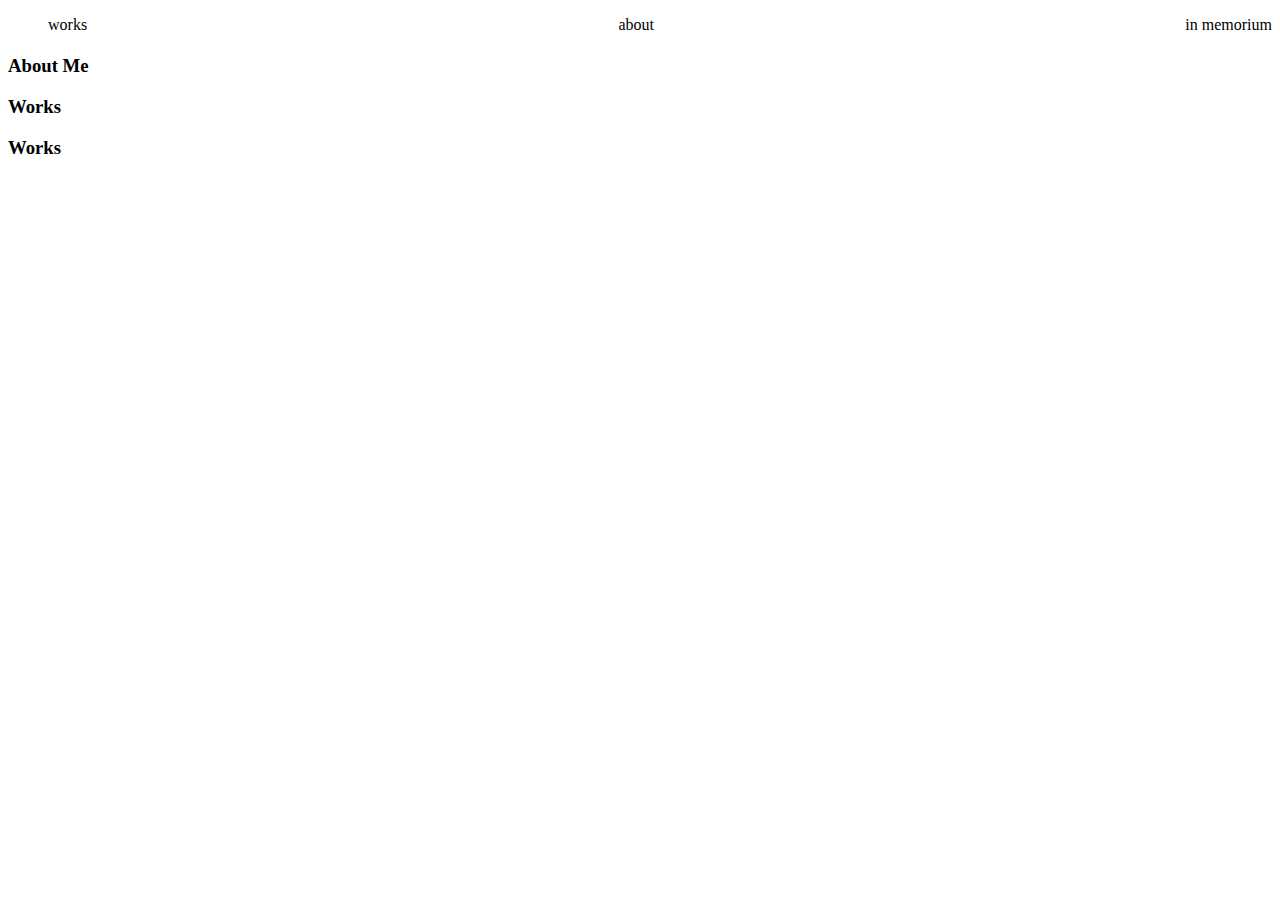
==== public/index.html @ 762ace9b "nav" ====
<!DOCTYPE html>
<html lang="en">
  <head>
    <meta charset="UTF-8" />
    <meta name="viewport" content="width=<device-width>, initial-scale=1.0" />
    <title>Home</title>
    <link rel="stylesheet" href="./style.css" />
  </head>

  <body>
    <div class="nav">
      <ul>
        <li><a href="works.html">works</a></li>
        <li><a href="./about.html">about</a></li>
        <li><a href="./sprinkles.html">in memorium</a></li>
      </ul>
    </div>
    <div>
      <h1></h1>
    </div>
    <div>
      <h3>About Me</h3>
    </div>
    <div>
      <h3>Works</h3>
    </div>
    <div>
      <h3>Works</h3>
    </div>
    <footer></footer>
  </body>
</html>
---- public/style.css ----
.nav ul {
  display: flex;
  justify-content: space-between;
  align-items: center;
}
.nav li {
  list-style-type: none;
}
.nav a {
  text-decoration: none;
  color: black;
}
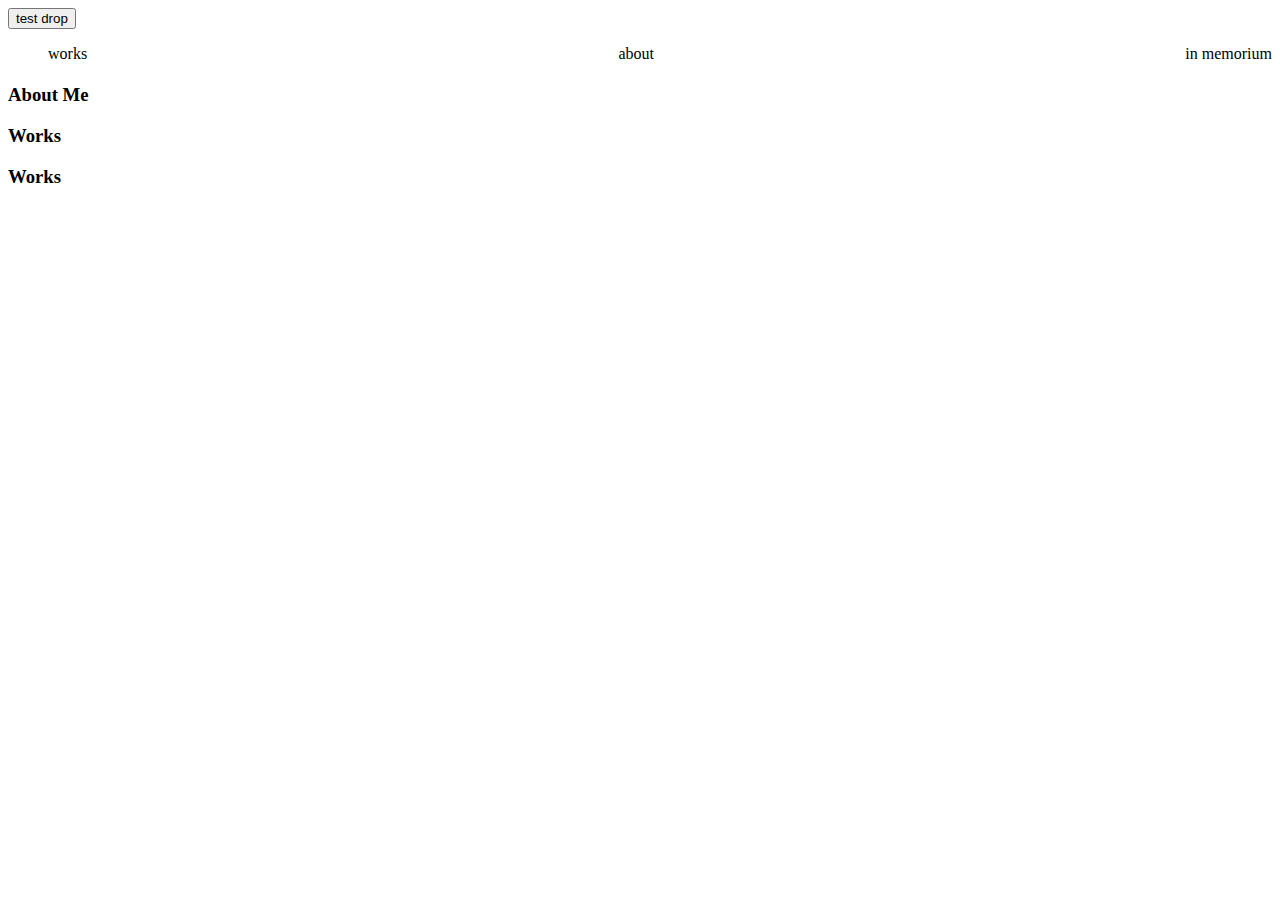
==== commit 7b0080ba: "finally" ====
--- a/public/index.html
+++ b/public/index.html
@@ -1,32 +1,36 @@
 <!DOCTYPE html>
 <html lang="en">
-  <head>
+
+<head>
     <meta charset="UTF-8" />
     <meta name="viewport" content="width=<device-width>, initial-scale=1.0" />
     <title>Home</title>
     <link rel="stylesheet" href="./style.css" />
-  </head>
+</head>
 
-  <body>
+<body>
+    <button class="test">test drop</button>
     <div class="nav">
-      <ul>
-        <li><a href="works.html">works</a></li>
-        <li><a href="./about.html">about</a></li>
-        <li><a href="./sprinkles.html">in memorium</a></li>
-      </ul>
+        <ul>
+            <li><a href="works.html">works</a></li>
+            <li><a href="./about.html">about</a></li>
+            <li><a href="./sprinkles.html">in memorium</a></li>
+        </ul>
     </div>
     <div>
-      <h1></h1>
+        <h1></h1>
     </div>
     <div>
-      <h3>About Me</h3>
+        <h3>About Me</h3>
     </div>
     <div>
-      <h3>Works</h3>
+        <h3>Works</h3>
     </div>
     <div>
-      <h3>Works</h3>
+        <h3>Works</h3>
     </div>
     <footer></footer>
-  </body>
-</html>
+</body>
+<script src="index.js"></script>
+
+</html>--- a/public/style.css
+++ b/public/style.css
@@ -1,12 +1,18 @@
+.nav {
+  display: block;
+}
+
 .nav ul {
   display: flex;
   justify-content: space-between;
   align-items: center;
 }
+
 .nav li {
   list-style-type: none;
 }
+
 .nav a {
   text-decoration: none;
   color: black;
-}
+}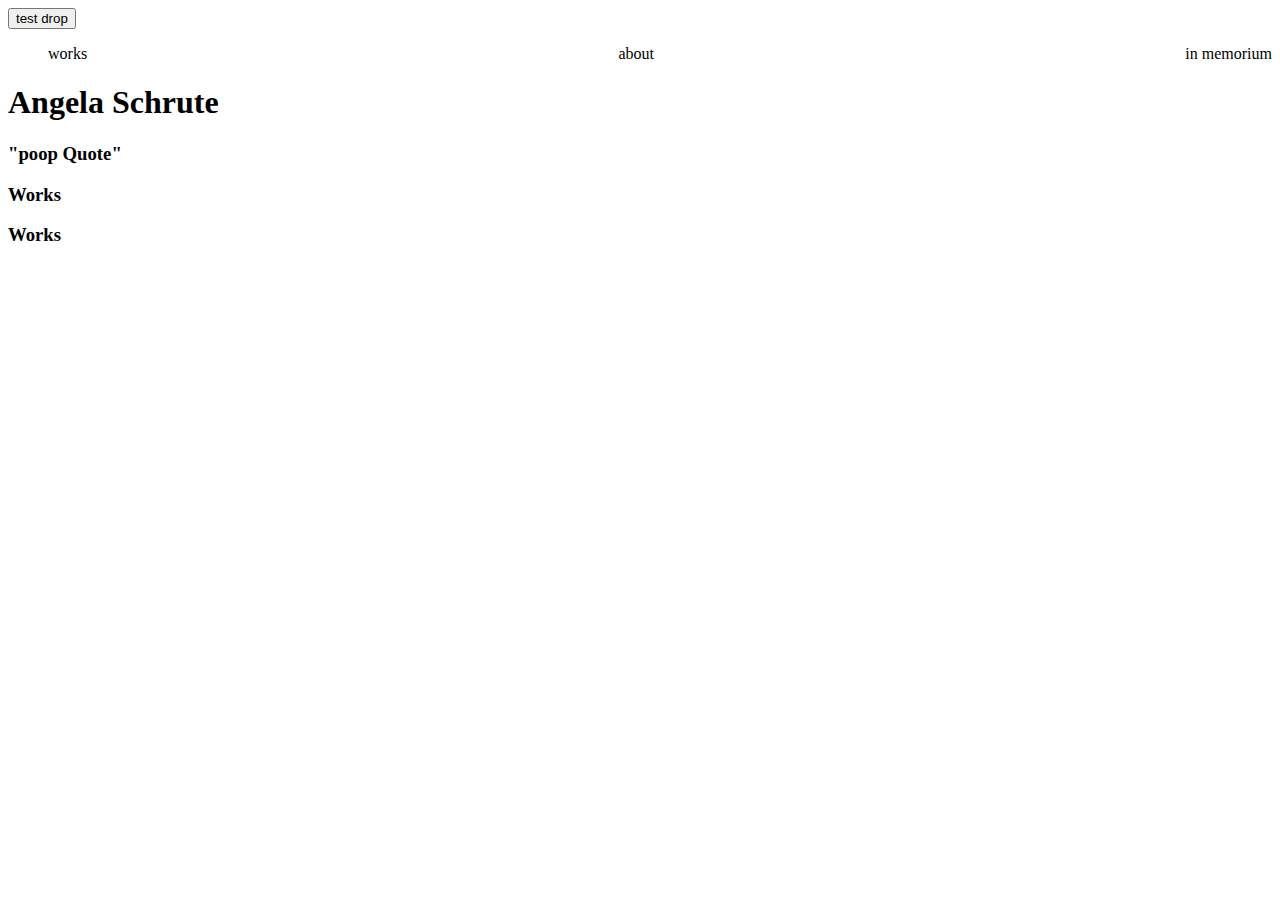
==== commit 925f33af: "bull" ====
--- a/public/index.html
+++ b/public/index.html
@@ -18,10 +18,10 @@
         </ul>
     </div>
     <div>
-        <h1></h1>
+        <h1>Angela Schrute</h1>
     </div>
     <div>
-        <h3>About Me</h3>
+        <h3>"poop Quote"</h3>
     </div>
     <div>
         <h3>Works</h3>
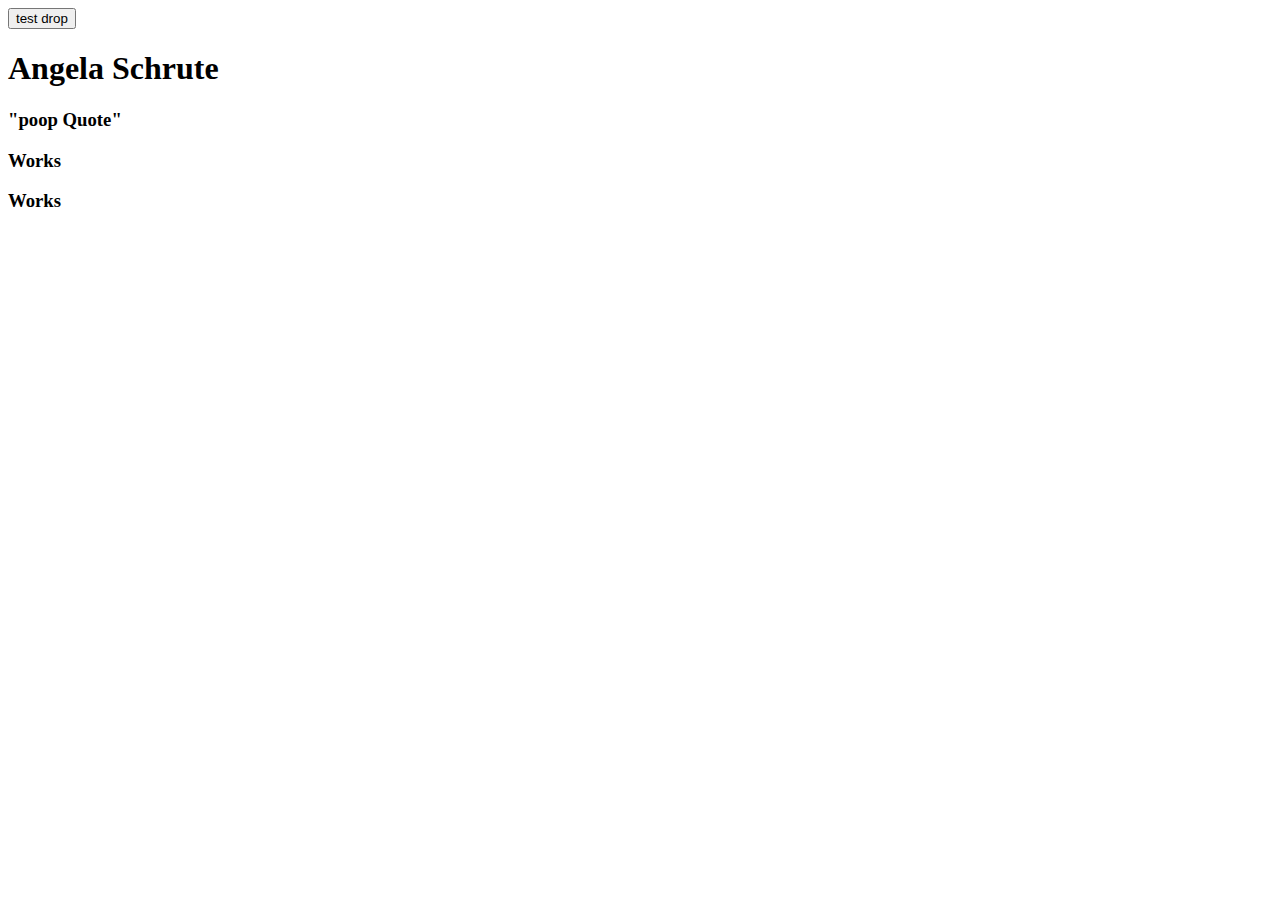
==== commit a8c95c3a: "photos" ====
--- a/public/index.html
+++ b/public/index.html
@@ -10,7 +10,7 @@
 
 <body>
     <button class="test">test drop</button>
-    <div class="nav">
+    <div class="nav display">
         <ul>
             <li><a href="works.html">works</a></li>
             <li><a href="./about.html">about</a></li>
--- a/public/style.css
+++ b/public/style.css
@@ -1,5 +1,5 @@
-.nav {
-  display: block;
+.display {
+  display: none;
 }
 
 .nav ul {
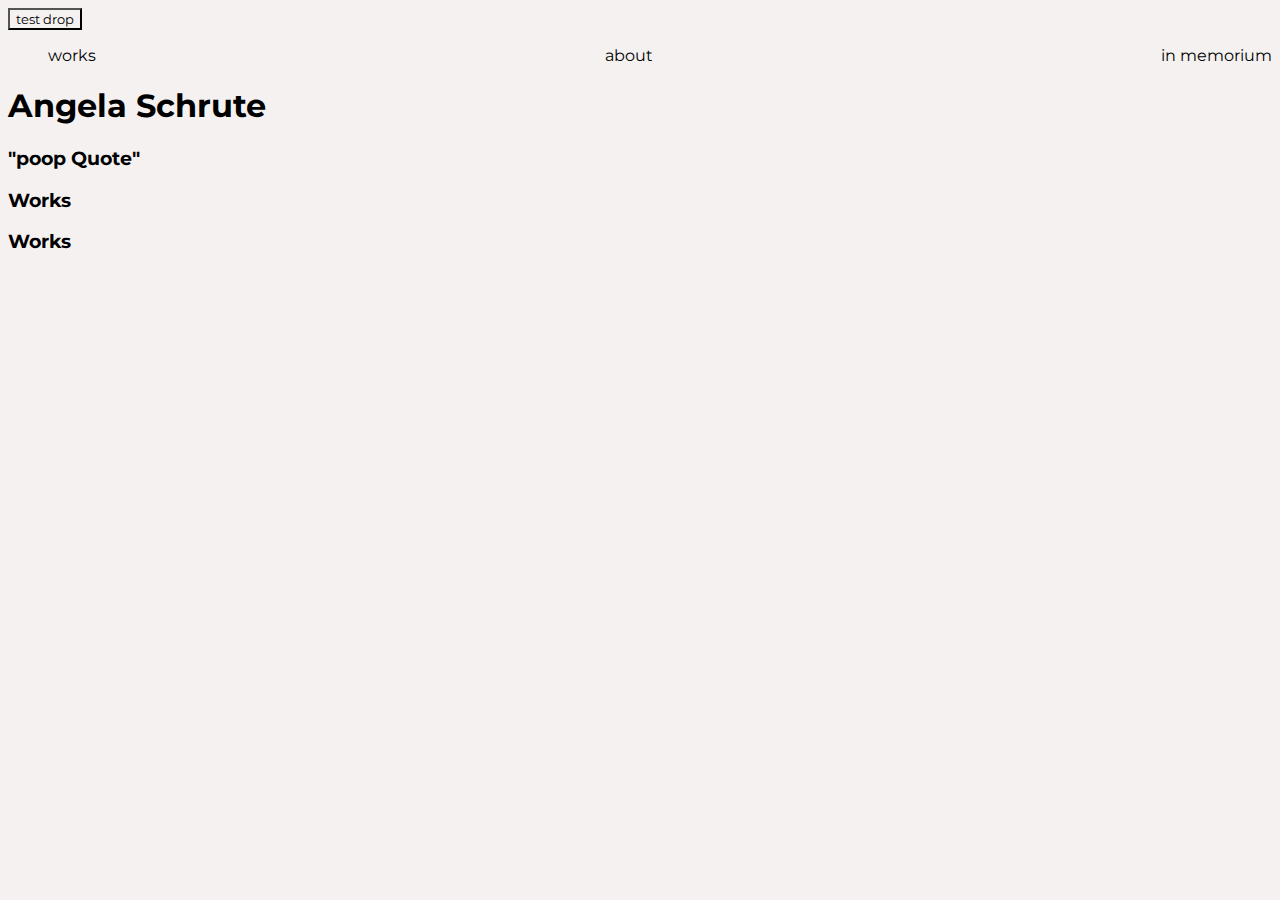
==== commit 00fd666b: "nav bar" ====
--- a/public/index.html
+++ b/public/index.html
@@ -1,36 +1,38 @@
 <!DOCTYPE html>
 <html lang="en">
-
-<head>
+  <head>
     <meta charset="UTF-8" />
     <meta name="viewport" content="width=<device-width>, initial-scale=1.0" />
     <title>Home</title>
     <link rel="stylesheet" href="./style.css" />
-</head>
+    <link
+      href="https://fonts.googleapis.com/css2?family=Montserrat:ital,wght@0,400;0,600;1,400&display=swap"
+      rel="stylesheet"
+    />
+  </head>
 
-<body>
+  <body>
     <button class="test">test drop</button>
     <div class="nav display">
-        <ul>
-            <li><a href="works.html">works</a></li>
-            <li><a href="./about.html">about</a></li>
-            <li><a href="./sprinkles.html">in memorium</a></li>
-        </ul>
+      <ul>
+        <li><a href="works.html">works</a></li>
+        <li><a href="./about.html">about</a></li>
+        <li><a href="./sprinkles.html">in memorium</a></li>
+      </ul>
     </div>
     <div>
-        <h1>Angela Schrute</h1>
+      <h1>Angela Schrute</h1>
     </div>
     <div>
-        <h3>"poop Quote"</h3>
+      <h3>"poop Quote"</h3>
     </div>
     <div>
-        <h3>Works</h3>
+      <h3>Works</h3>
     </div>
     <div>
-        <h3>Works</h3>
+      <h3>Works</h3>
     </div>
     <footer></footer>
-</body>
-<script src="index.js"></script>
-
-</html>+  </body>
+  <script src="index.js"></script>
+</html>
--- a/public/style.css
+++ b/public/style.css
@@ -1,5 +1,6 @@
-.display {
-  display: none;
+* {
+  background-color: #f4f1f0;
+  font-family: "Montserrat", sans-serif;
 }
 
 .nav ul {
@@ -15,4 +16,38 @@
 .nav a {
   text-decoration: none;
   color: black;
-}+}
+.angela-about {
+  display: flex;
+  flex-direction: column;
+  align-items: center;
+}
+.angela-body {
+  display: flex;
+
+  justify-content: space-between;
+}
+.formbox {
+  /* background: RGB(240, 128, 128); */
+  border-radius: 10%;
+  height: 25%;
+  width: 50%;
+  padding: 5%;
+  display: flex;
+  flex-direction: column;
+  align-items: center;
+}
+form {
+  max-width: 600px;
+  text-align: center;
+  margin: 20px auto;
+  display: flex;
+  flex-direction: column;
+  width: 100%;
+  margin-top: 1em;
+}
+
+#input-submit {
+  color: black;
+  width: 15%;
+}
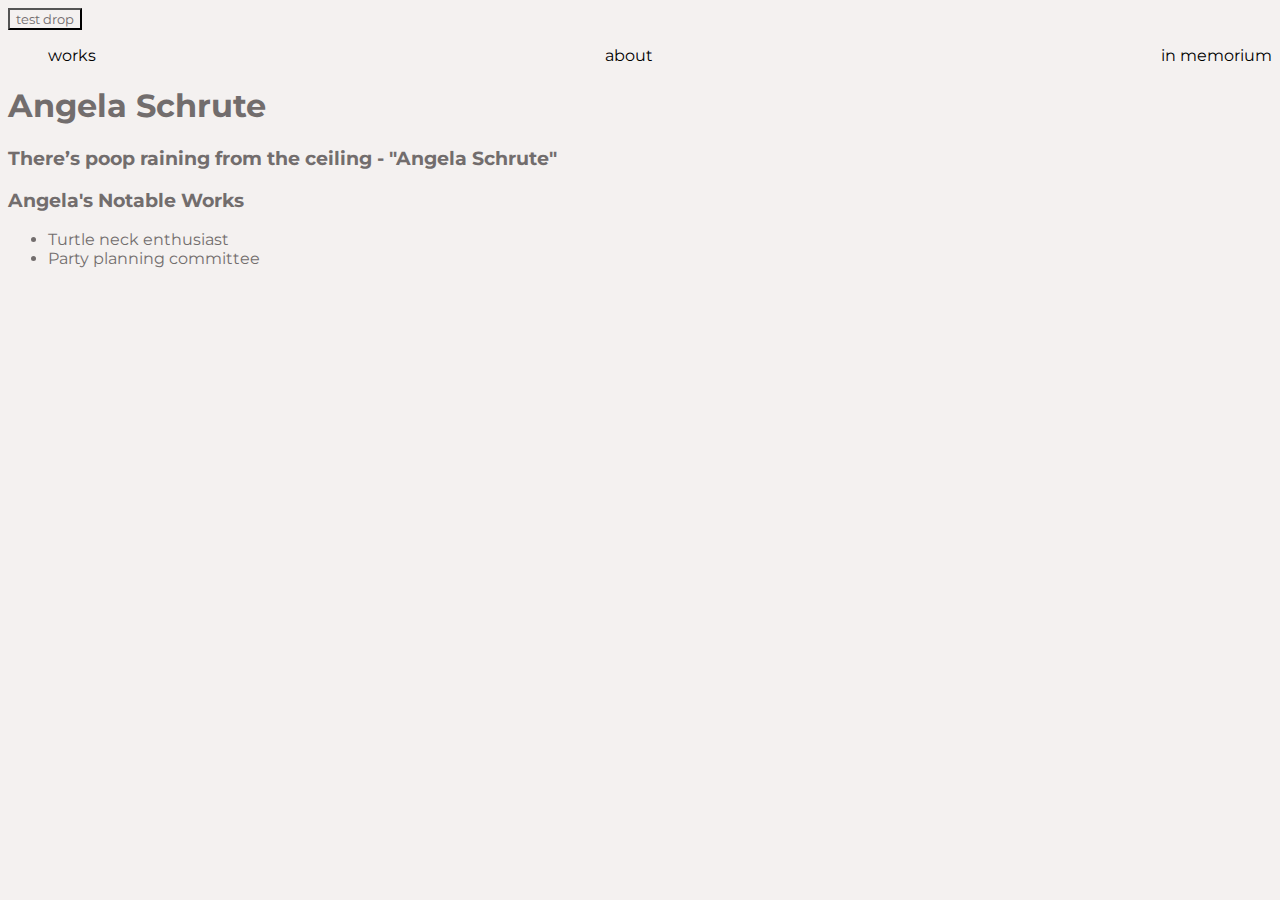
==== commit 0da229d3: "shit" ====
--- a/public/index.html
+++ b/public/index.html
@@ -1,38 +1,40 @@
 <!DOCTYPE html>
 <html lang="en">
-  <head>
+
+<head>
     <meta charset="UTF-8" />
     <meta name="viewport" content="width=<device-width>, initial-scale=1.0" />
     <title>Home</title>
     <link rel="stylesheet" href="./style.css" />
-    <link
-      href="https://fonts.googleapis.com/css2?family=Montserrat:ital,wght@0,400;0,600;1,400&display=swap"
-      rel="stylesheet"
-    />
-  </head>
+    <link href="https://fonts.googleapis.com/css2?family=Montserrat:ital,wght@0,400;0,600;1,400&display=swap"
+        rel="stylesheet" />
+</head>
 
-  <body>
+<body>
     <button class="test">test drop</button>
     <div class="nav display">
-      <ul>
-        <li><a href="works.html">works</a></li>
-        <li><a href="./about.html">about</a></li>
-        <li><a href="./sprinkles.html">in memorium</a></li>
-      </ul>
+        <ul>
+            <li><a href="works.html">works</a></li>
+            <li><a href="./about.html">about</a></li>
+            <li><a href="./sprinkles.html">in memorium</a></li>
+        </ul>
     </div>
     <div>
-      <h1>Angela Schrute</h1>
+        <h1>Angela Schrute</h1>
     </div>
     <div>
-      <h3>"poop Quote"</h3>
+        <h3>There’s poop raining from the ceiling - "Angela Schrute"</h3>
     </div>
     <div>
-      <h3>Works</h3>
+        <h3>Angela's Notable Works</h3>
+        <ul>
+            <li>Turtle neck enthusiast</li>
+            <li> Party planning committee</li>
+        </ul>
     </div>
-    <div>
-      <h3>Works</h3>
-    </div>
+
     <footer></footer>
-  </body>
-  <script src="index.js"></script>
-</html>
+</body>
+<script src="index.js"></script>
+
+</html>--- a/public/style.css
+++ b/public/style.css
@@ -1,6 +1,7 @@
 * {
   background-color: #f4f1f0;
   font-family: "Montserrat", sans-serif;
+  color: #726d6d;
 }
 
 .nav ul {
@@ -17,16 +18,19 @@
   text-decoration: none;
   color: black;
 }
+
 .angela-about {
   display: flex;
   flex-direction: column;
   align-items: center;
 }
+
 .angela-body {
   display: flex;
 
   justify-content: space-between;
 }
+
 .formbox {
   /* background: RGB(240, 128, 128); */
   border-radius: 10%;
@@ -37,6 +41,7 @@
   flex-direction: column;
   align-items: center;
 }
+
 form {
   max-width: 600px;
   text-align: center;
@@ -51,3 +56,9 @@
   color: black;
   width: 15%;
 }
+
+.sprinkles {
+  display: flex;
+  justify-content: center;
+
+}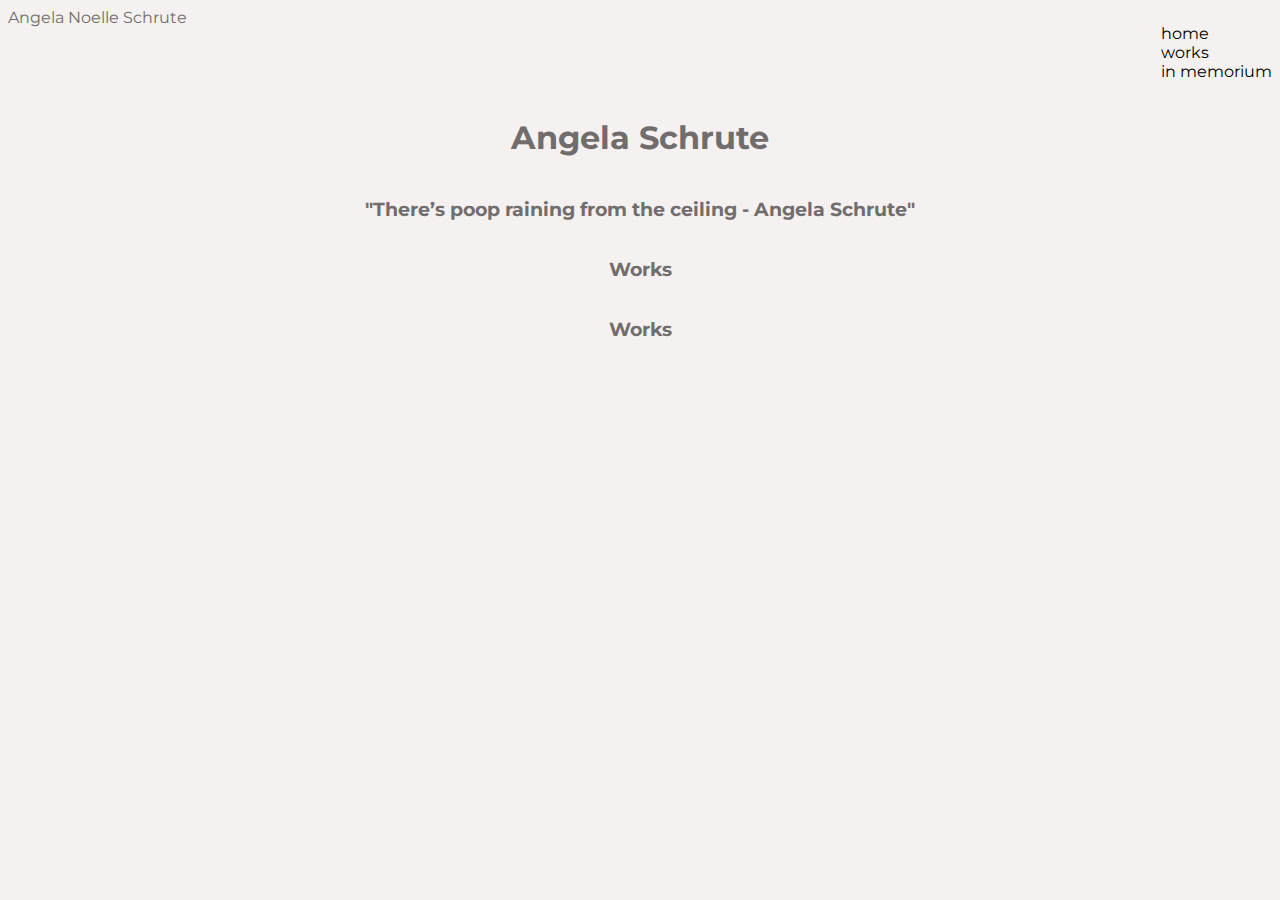
==== commit 85cf384f: "stuff" ====
--- a/public/index.html
+++ b/public/index.html
@@ -1,40 +1,44 @@
 <!DOCTYPE html>
 <html lang="en">
-
-<head>
+  <head>
     <meta charset="UTF-8" />
     <meta name="viewport" content="width=<device-width>, initial-scale=1.0" />
     <title>Home</title>
     <link rel="stylesheet" href="./style.css" />
-    <link href="https://fonts.googleapis.com/css2?family=Montserrat:ital,wght@0,400;0,600;1,400&display=swap"
-        rel="stylesheet" />
-</head>
+    <link
+      href="https://fonts.googleapis.com/css2?family=Montserrat:ital,wght@0,400;0,600;1,400&display=swap"
+      rel="stylesheet"
+    />
+  </head>
 
-<body>
-    <button class="test">test drop</button>
-    <div class="nav display">
+  <body>
+    <div class="nav">
+      <article>
+        <span>Angela Noelle Schrute</span>
+      </article>
+      <article>
         <ul>
-            <li><a href="works.html">works</a></li>
-            <li><a href="./about.html">about</a></li>
-            <li><a href="./sprinkles.html">in memorium</a></li>
+          <li><a href="index.html"> home</a></li>
+          <li><a href="./works.html"> works</a></li>
+          <li><a href="./sprinkles.html"> in memorium</a></li>
         </ul>
+      </article>
     </div>
-    <div>
+    <div class="introcontent">
+      <div>
         <h1>Angela Schrute</h1>
+      </div>
+      <div>
+        <h3>"There’s poop raining from the ceiling - Angela Schrute"</h3>
+      </div>
+      <div>
+        <h3>Works</h3>
+      </div>
+      <div>
+        <h3>Works</h3>
+      </div>
     </div>
-    <div>
-        <h3>There’s poop raining from the ceiling - "Angela Schrute"</h3>
-    </div>
-    <div>
-        <h3>Angela's Notable Works</h3>
-        <ul>
-            <li>Turtle neck enthusiast</li>
-            <li> Party planning committee</li>
-        </ul>
-    </div>
-
     <footer></footer>
-</body>
-<script src="index.js"></script>
-
-</html>+  </body>
+  <script src="index.js"></script>
+</html>
--- a/public/style.css
+++ b/public/style.css
@@ -3,13 +3,21 @@
   font-family: "Montserrat", sans-serif;
   color: #726d6d;
 }
-
-.nav ul {
+.nav {
   display: flex;
   justify-content: space-between;
+}
+
+.navcon {
+  display: flex;
+  justify-content: space-between;
+}
+.introcontent {
+  display: flex;
+  flex-direction: column;
+  justify-content: center;
   align-items: center;
 }
-
 .nav li {
   list-style-type: none;
 }
@@ -29,6 +37,7 @@
   display: flex;
 
   justify-content: space-between;
+  align-items: center;
 }
 
 .formbox {
@@ -59,6 +68,6 @@
 
 .sprinkles {
   display: flex;
-  justify-content: center;
-
-}+  align-items: center;
+  flex-direction: column;
+}
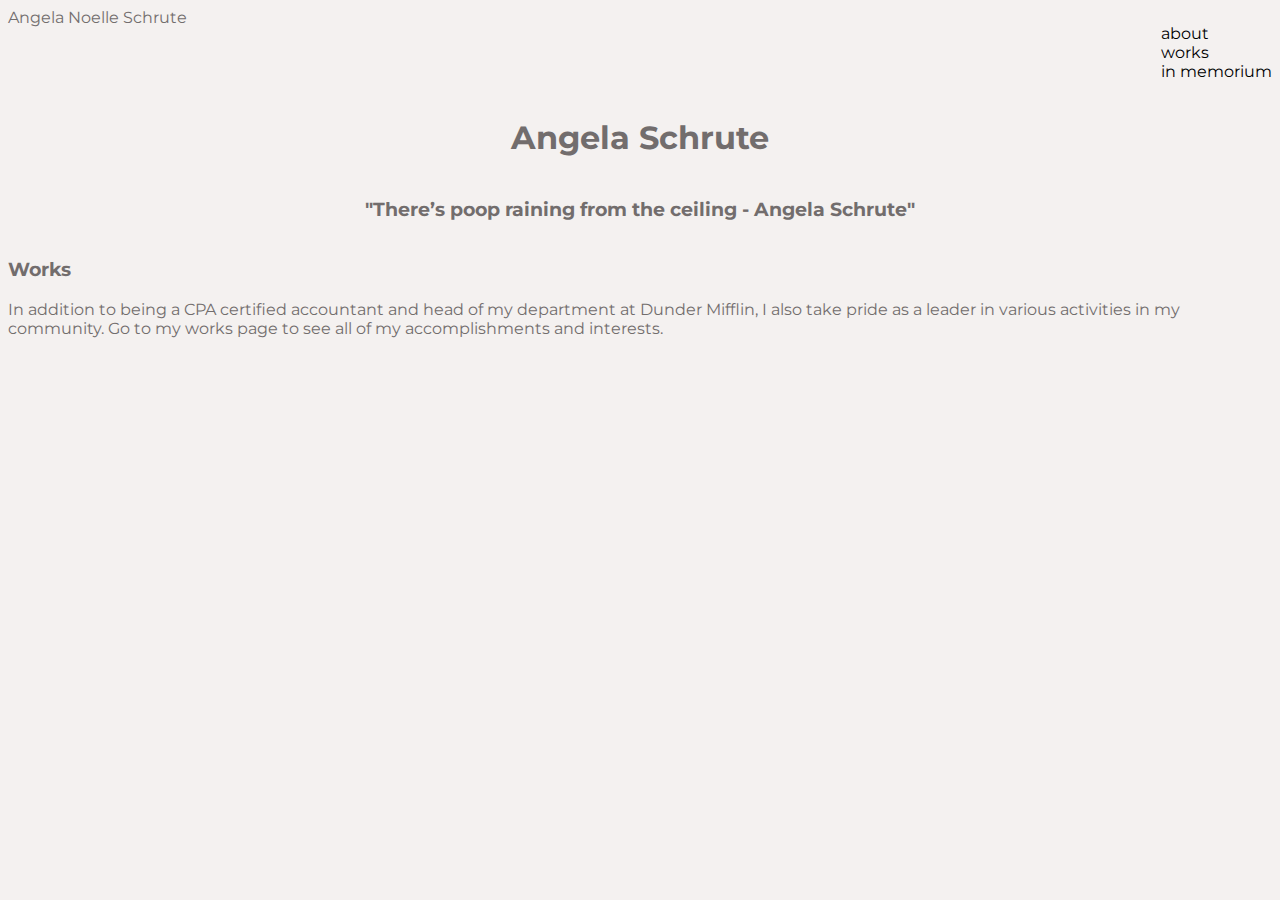
==== commit 5a36461d: "stuff" ====
--- a/public/index.html
+++ b/public/index.html
@@ -18,7 +18,7 @@
       </article>
       <article>
         <ul>
-          <li><a href="index.html"> home</a></li>
+          <li><a href="about.html"> about</a></li>
           <li><a href="./works.html"> works</a></li>
           <li><a href="./sprinkles.html"> in memorium</a></li>
         </ul>
@@ -33,11 +33,13 @@
       </div>
       <div>
         <h3>Works</h3>
+        <p>
+          In addition to being a CPA certified accountant and head of my
+          department at Dunder Mifflin, I also take pride as a leader in various
+          activities in my community. Go to my works page to see all of my
+          accomplishments and interests.
+        </p>
       </div>
-      <div>
-        <h3>Works</h3>
-      </div>
-    </div>
     <footer></footer>
   </body>
   <script src="index.js"></script>
